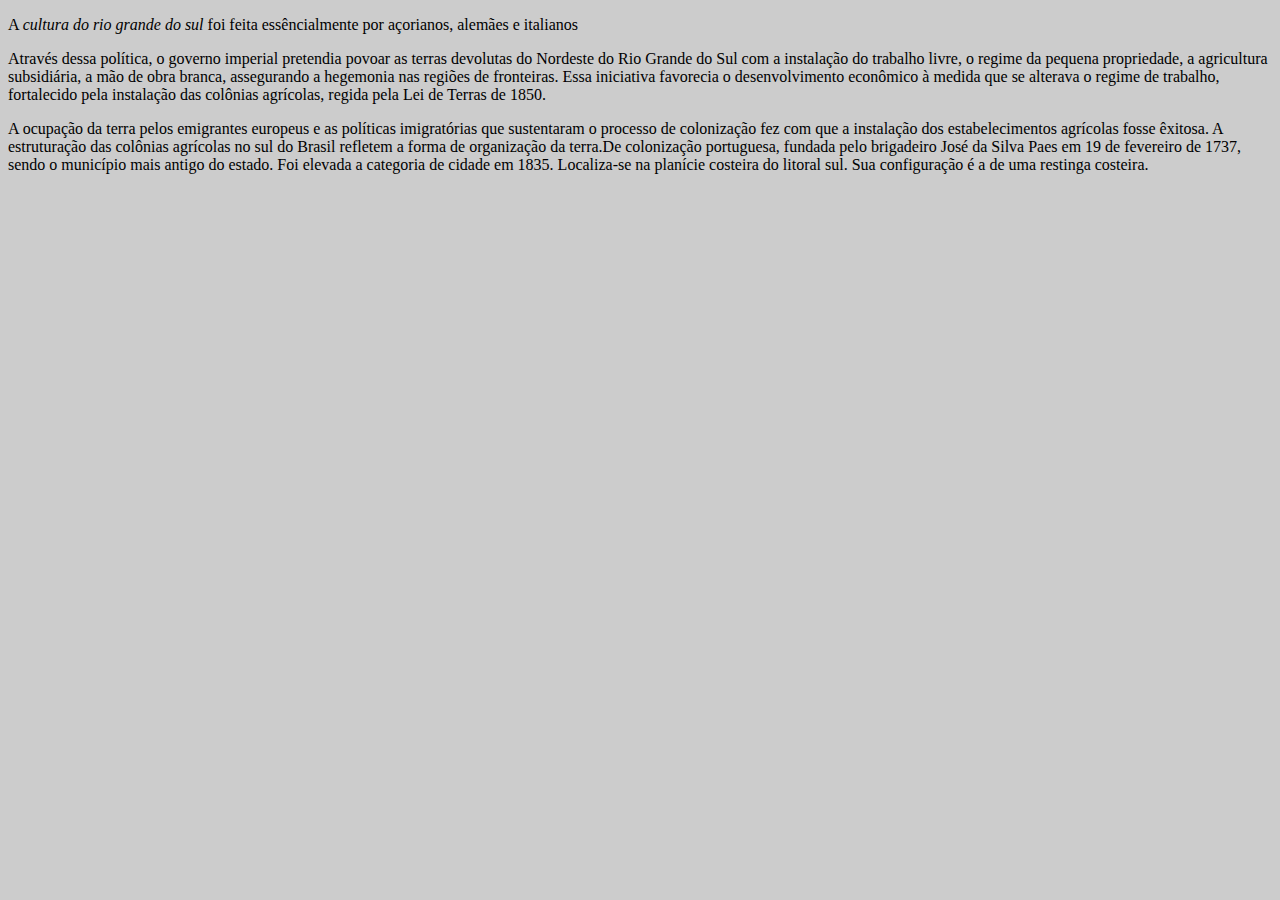
==== cultura.html @ 4dae8ee1 "Update and rename colonização.html to cultura.html" ====
<!DOCTYPE html>
<html lang="pt-br">


<head>
<meta charset="UTF-8">
<title>cultura do Rio Grande sul</title>
<link rel="stylesheet" href="index.css">
  
</head>

<body>

<p>A <em>cultura do rio grande do sul</em> foi feita essêncialmente por açorianos, alemães e italianos</p>
<p>Através dessa política, o governo imperial pretendia povoar as terras devolutas do Nordeste do Rio Grande do Sul com a instalação do trabalho livre, o regime da pequena propriedade, a agricultura subsidiária, a mão de obra branca, assegurando a hegemonia nas regiões de fronteiras. Essa iniciativa favorecia o desenvolvimento econômico à medida que se alterava o regime de trabalho, fortalecido pela instalação das colônias agrícolas, regida pela Lei de Terras de 1850.</p>
<p> A ocupação da terra pelos emigrantes europeus e as políticas imigratórias que sustentaram o processo de colonização fez com que a instalação dos estabelecimentos agrícolas fosse êxitosa. 
A estruturação das colônias agrícolas no sul do Brasil refletem a forma de organização da terra.De colonização portuguesa, fundada pelo brigadeiro José da Silva Paes em 19 de fevereiro de 1737, sendo o município mais antigo do estado. Foi elevada a categoria de cidade em 1835. Localiza-se na planície costeira do litoral sul. Sua configuração é a de uma restinga costeira.</p>
</body>
---- index.css ----
nav{
  font-size: 30px;

}

nav li {
display:inline
margin 0 0 0 30%;

}





body{

background: #cccccc;

}
.centralizar{
    text-align: center;
}
.imagem{
    width:200px;
    margin-left: 40%;
    border: solid 5px rgb(24, 24, 24); 

}




h1{

color:rgb(6, 10, 59);

}

h2{
color:rgb(123, 124, 170)
}
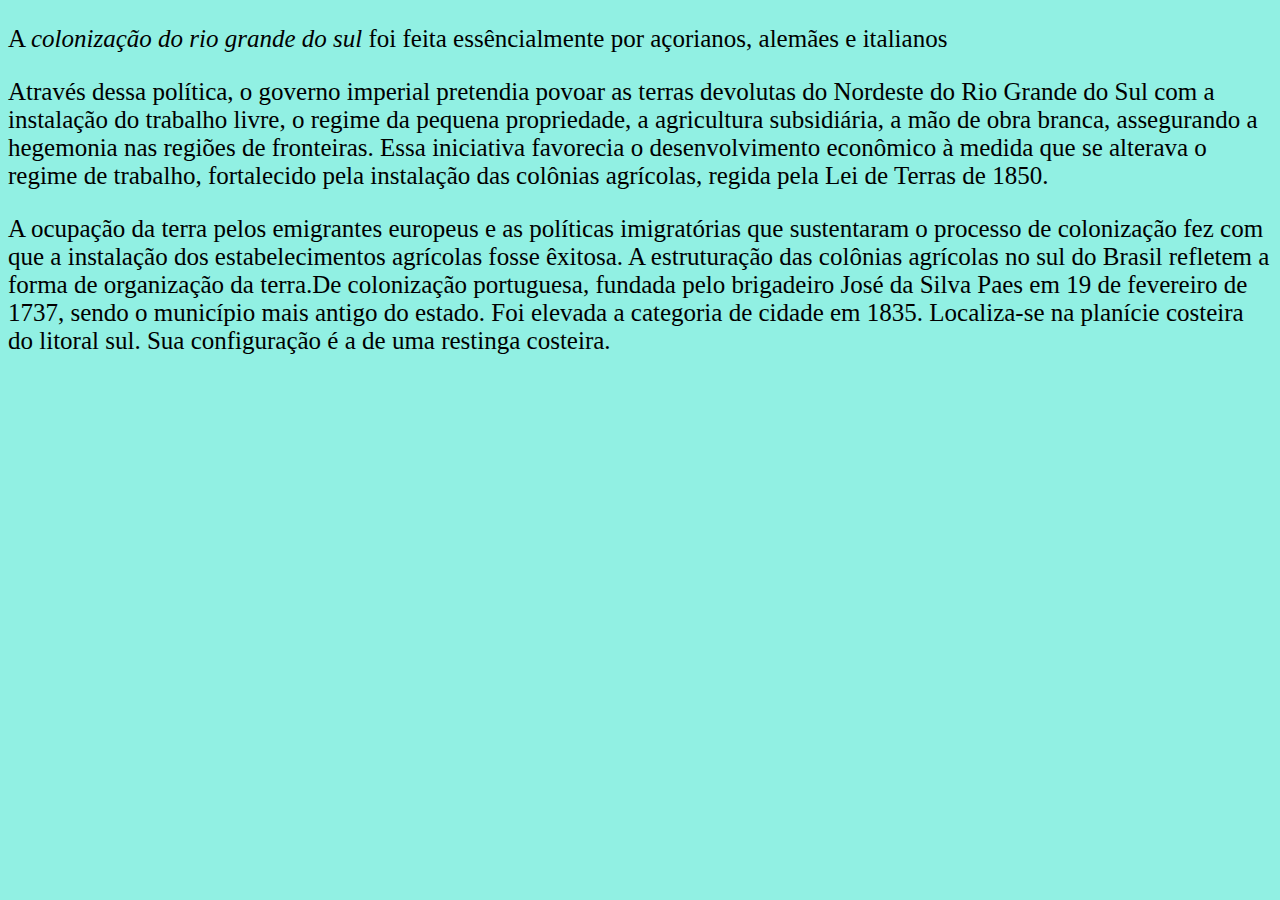
==== commit d70d2c1b: "Update cultura.html" ====
--- a/cultura.html
+++ b/cultura.html
@@ -1,18 +1,19 @@
-
 <!DOCTYPE html>
 <html lang="pt-br">
 
 
 <head>
+<title>cultura do rio grande do sul</title>
 <meta charset="UTF-8">
-<title>cultura do Rio Grande sul</title>
 <link rel="stylesheet" href="index.css">
   
 </head>
 
 <body>
 
-<p>A <em>cultura do rio grande do sul</em> foi feita essêncialmente por açorianos, alemães e italianos</p>
+
+    <header>
+<p>A <em>colonização do rio grande do sul</em> foi feita essêncialmente por açorianos, alemães e italianos</p>
 <p>Através dessa política, o governo imperial pretendia povoar as terras devolutas do Nordeste do Rio Grande do Sul com a instalação do trabalho livre, o regime da pequena propriedade, a agricultura subsidiária, a mão de obra branca, assegurando a hegemonia nas regiões de fronteiras. Essa iniciativa favorecia o desenvolvimento econômico à medida que se alterava o regime de trabalho, fortalecido pela instalação das colônias agrícolas, regida pela Lei de Terras de 1850.</p>
 <p> A ocupação da terra pelos emigrantes europeus e as políticas imigratórias que sustentaram o processo de colonização fez com que a instalação dos estabelecimentos agrícolas fosse êxitosa. 
 A estruturação das colônias agrícolas no sul do Brasil refletem a forma de organização da terra.De colonização portuguesa, fundada pelo brigadeiro José da Silva Paes em 19 de fevereiro de 1737, sendo o município mais antigo do estado. Foi elevada a categoria de cidade em 1835. Localiza-se na planície costeira do litoral sul. Sua configuração é a de uma restinga costeira.</p>
--- a/index.css
+++ b/index.css
@@ -3,41 +3,33 @@
 
 }
 
-nav li {
+nav li{
 display:inline
 margin 0 0 0 30%;
 
 }
 
 
-
-
-
 body{
 
-background: #cccccc;
+background: linear-gradient(to bottom, rgb(145,240,227), rgb(145,240,227));
+font-size: 25px;
+font-family: Georgia, 'Times New Roman', Times, serif;
 
 }
-.centralizar{
+
+h1{
+
+color: rgb(123, 124, 170);
     text-align: center;
 }
 .imagem{
     width:200px;
     margin-left: 40%;
-    border: solid 5px rgb(24, 24, 24); 
+    border: solid 5px rgb(24, 24, 24)
 
 }
 
 
 
 
-h1{
-
-color:rgb(6, 10, 59);
-
-}
-
-h2{
-color:rgb(123, 124, 170)
-}
-
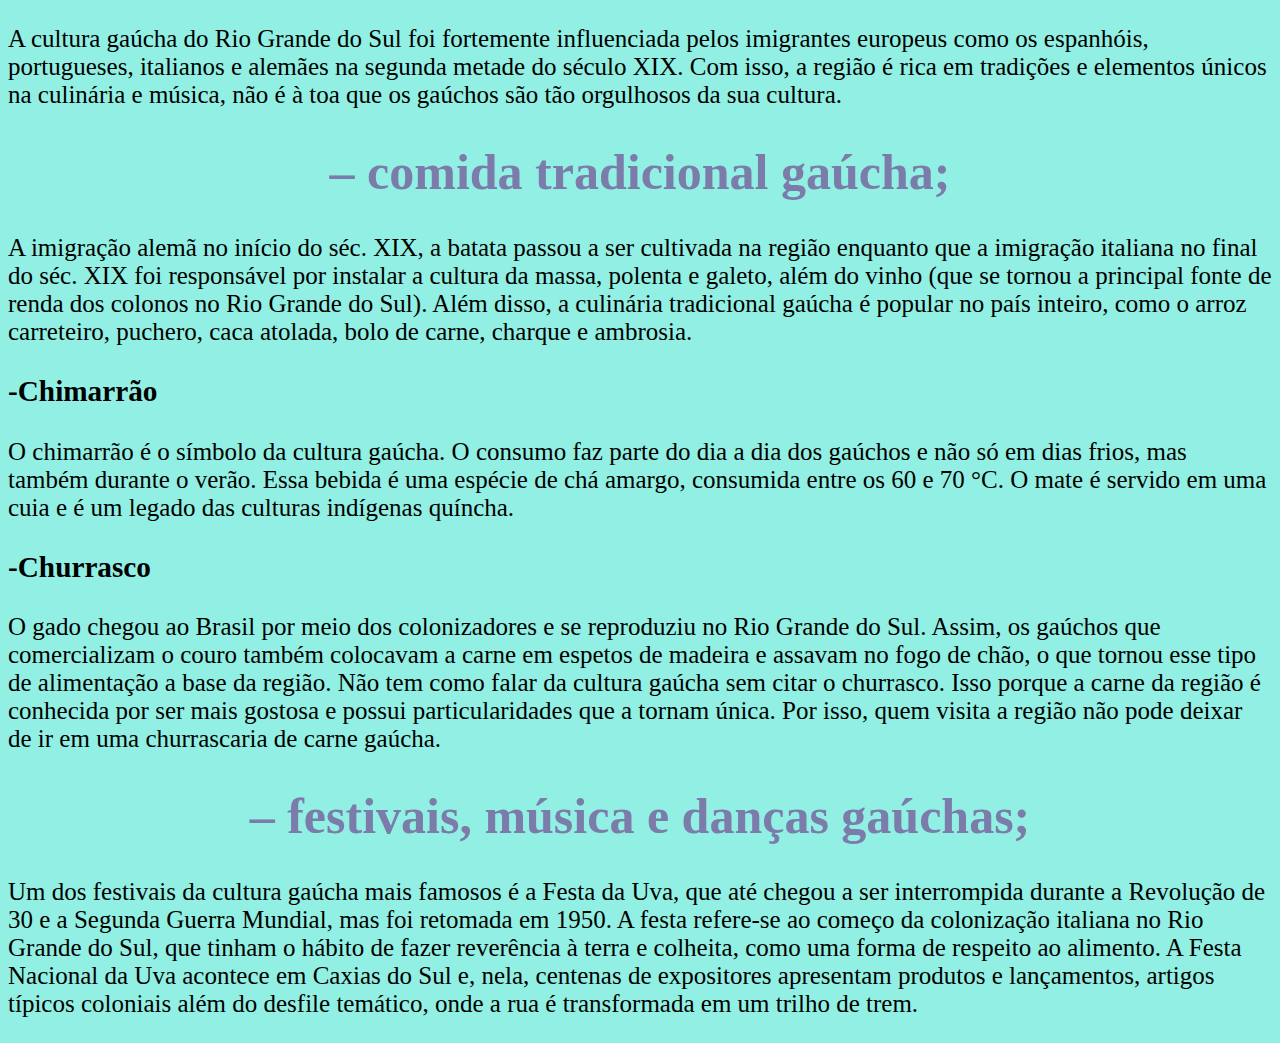
==== commit 914ecffa: "Update cultura.html" ====
--- a/cultura.html
+++ b/cultura.html
@@ -13,8 +13,18 @@
 
 
     <header>
-<p>A <em>colonização do rio grande do sul</em> foi feita essêncialmente por açorianos, alemães e italianos</p>
-<p>Através dessa política, o governo imperial pretendia povoar as terras devolutas do Nordeste do Rio Grande do Sul com a instalação do trabalho livre, o regime da pequena propriedade, a agricultura subsidiária, a mão de obra branca, assegurando a hegemonia nas regiões de fronteiras. Essa iniciativa favorecia o desenvolvimento econômico à medida que se alterava o regime de trabalho, fortalecido pela instalação das colônias agrícolas, regida pela Lei de Terras de 1850.</p>
-<p> A ocupação da terra pelos emigrantes europeus e as políticas imigratórias que sustentaram o processo de colonização fez com que a instalação dos estabelecimentos agrícolas fosse êxitosa. 
-A estruturação das colônias agrícolas no sul do Brasil refletem a forma de organização da terra.De colonização portuguesa, fundada pelo brigadeiro José da Silva Paes em 19 de fevereiro de 1737, sendo o município mais antigo do estado. Foi elevada a categoria de cidade em 1835. Localiza-se na planície costeira do litoral sul. Sua configuração é a de uma restinga costeira.</p>
+<p>A cultura gaúcha do Rio Grande do Sul foi fortemente influenciada pelos imigrantes europeus como os espanhóis, portugueses, italianos e alemães na segunda metade do século XIX. Com isso, a região é rica em tradições e elementos únicos na culinária e música, não é à toa que os gaúchos são tão orgulhosos da sua cultura. </p>
+
+<h1>– comida tradicional gaúcha;</h1>
+    <p> A imigração alemã no início do séc. XIX,  a batata passou a ser cultivada na região enquanto que a imigração italiana no final do séc. XIX foi responsável por instalar a cultura da massa, polenta e galeto, além do vinho (que se tornou a principal fonte de renda dos colonos no Rio Grande do Sul).
+    Além disso, a culinária tradicional gaúcha é popular no país inteiro, como o arroz carreteiro, puchero, caca atolada, bolo de carne, charque e ambrosia. </p>
+    <h3>-Chimarrão</h3>
+    <P>O chimarrão é o símbolo da cultura gaúcha. O consumo faz parte do dia a dia dos gaúchos e não só em dias frios, mas também durante o verão. Essa bebida é uma espécie de chá amargo, consumida entre os 60 e 70 °C. O mate é servido em uma cuia e é um legado das culturas indígenas quíncha.</P>
+    <h3>-Churrasco</h3>
+    <p>O gado chegou ao Brasil por meio dos colonizadores e se reproduziu no Rio Grande do Sul. Assim, os gaúchos que comercializam o couro também colocavam a carne em espetos de madeira e assavam no fogo de chão, o que tornou esse tipo de alimentação a base da região. 
+    Não tem como falar da cultura gaúcha sem citar o churrasco. Isso porque a carne da região é conhecida por ser mais gostosa e possui particularidades que a tornam única. Por isso, quem visita a região não pode deixar de ir em uma churrascaria de carne gaúcha.</p>
+
+    <h1>– festivais, música e danças gaúchas;</h1>
+    <P>Um dos festivais da cultura gaúcha mais famosos é a Festa da Uva, que até chegou a ser interrompida durante a Revolução de 30 e a Segunda Guerra Mundial, mas foi retomada em 1950. A festa refere-se ao começo da colonização italiana no Rio Grande do Sul, que tinham o hábito de fazer reverência à terra e colheita, como uma forma de respeito ao alimento. 
+    A Festa Nacional da Uva acontece em Caxias do Sul e, nela, centenas de expositores apresentam produtos e lançamentos, artigos típicos coloniais além do desfile temático, onde a rua é transformada em um trilho de trem. </P>
 </body>
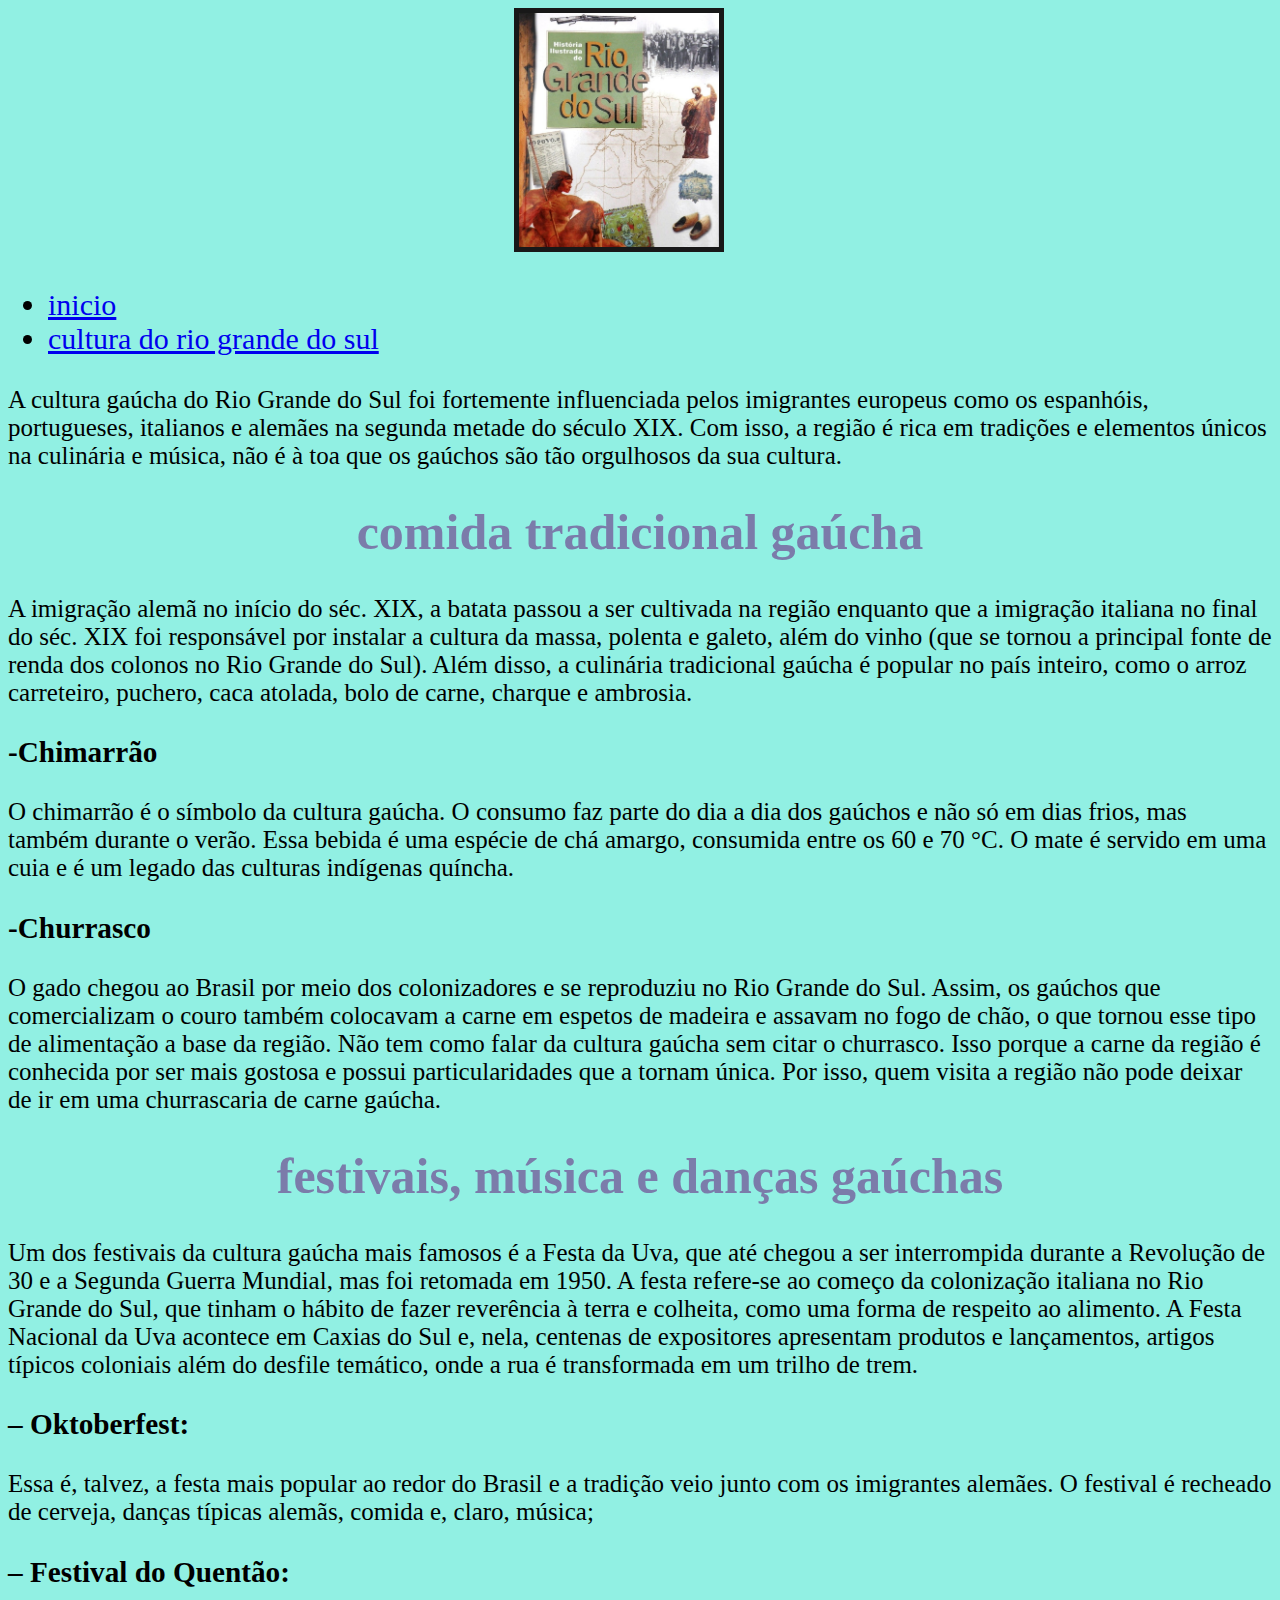
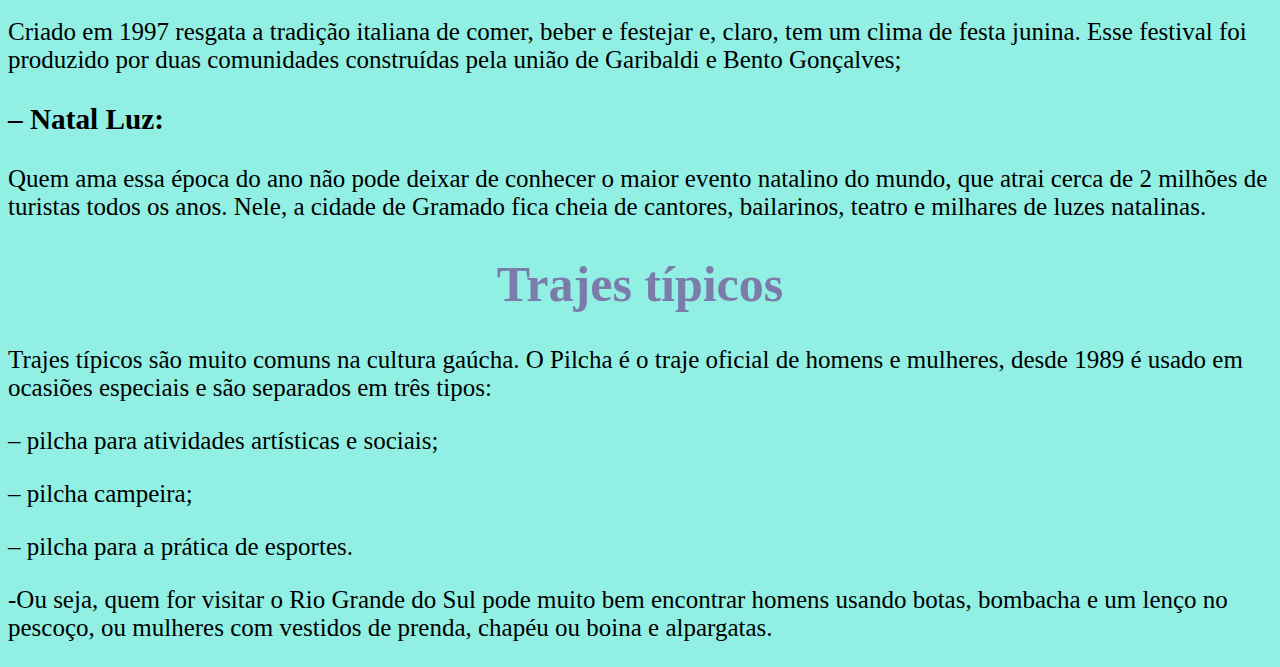
==== commit ab744872: "Update cultura.html" ====
--- a/cultura.html
+++ b/cultura.html
@@ -3,19 +3,27 @@
 
 
 <head>
-<title>cultura do rio grande do sul</title>
 <meta charset="UTF-8">
+<title>Historia do Rio Grande</title>
 <link rel="stylesheet" href="index.css">
   
 </head>
 
 <body>
 
+ <header>
 
-    <header>
+  <img class="imagem"  src="riogrande.jpg" alt="historia do rio grande">
+ <nav>
+    <ul>
+        <li> <a href="index.html">inicio</a> </li>
+        <li>  <a href="cultura.html">cultura do rio grande do sul</a> </li>
+    </ul>
+</nav>
+</header>
 <p>A cultura gaúcha do Rio Grande do Sul foi fortemente influenciada pelos imigrantes europeus como os espanhóis, portugueses, italianos e alemães na segunda metade do século XIX. Com isso, a região é rica em tradições e elementos únicos na culinária e música, não é à toa que os gaúchos são tão orgulhosos da sua cultura. </p>
 
-<h1>– comida tradicional gaúcha;</h1>
+<h1>comida tradicional gaúcha</h1>
     <p> A imigração alemã no início do séc. XIX,  a batata passou a ser cultivada na região enquanto que a imigração italiana no final do séc. XIX foi responsável por instalar a cultura da massa, polenta e galeto, além do vinho (que se tornou a principal fonte de renda dos colonos no Rio Grande do Sul).
     Além disso, a culinária tradicional gaúcha é popular no país inteiro, como o arroz carreteiro, puchero, caca atolada, bolo de carne, charque e ambrosia. </p>
     <h3>-Chimarrão</h3>
@@ -24,7 +32,22 @@
     <p>O gado chegou ao Brasil por meio dos colonizadores e se reproduziu no Rio Grande do Sul. Assim, os gaúchos que comercializam o couro também colocavam a carne em espetos de madeira e assavam no fogo de chão, o que tornou esse tipo de alimentação a base da região. 
     Não tem como falar da cultura gaúcha sem citar o churrasco. Isso porque a carne da região é conhecida por ser mais gostosa e possui particularidades que a tornam única. Por isso, quem visita a região não pode deixar de ir em uma churrascaria de carne gaúcha.</p>
 
-    <h1>– festivais, música e danças gaúchas;</h1>
-    <P>Um dos festivais da cultura gaúcha mais famosos é a Festa da Uva, que até chegou a ser interrompida durante a Revolução de 30 e a Segunda Guerra Mundial, mas foi retomada em 1950. A festa refere-se ao começo da colonização italiana no Rio Grande do Sul, que tinham o hábito de fazer reverência à terra e colheita, como uma forma de respeito ao alimento. 
-    A Festa Nacional da Uva acontece em Caxias do Sul e, nela, centenas de expositores apresentam produtos e lançamentos, artigos típicos coloniais além do desfile temático, onde a rua é transformada em um trilho de trem. </P>
+    <h1>festivais, música e danças gaúchas</h1>
+    <P>Um dos festivais da cultura gaúcha mais famosos é a Festa da Uva, que até chegou a ser interrompida durante a Revolução de 30 e a Segunda Guerra Mundial, mas foi retomada em 1950. A festa refere-se ao começo da colonização italiana no Rio Grande do Sul, que tinham o hábito de fazer reverência à terra e colheita, como uma forma de respeito ao alimento.
+    A Festa Nacional da Uva acontece em Caxias do Sul e, nela, centenas de expositores apresentam produtos e lançamentos, artigos típicos coloniais além do desfile temático, onde a rua é transformada em um trilho de trem.</P> 
+    <h3>– Oktoberfest: </h3>
+    <p>Essa é, talvez, a festa mais popular ao redor do Brasil e a tradição veio junto com os imigrantes alemães. O festival é recheado de cerveja, danças típicas alemãs, comida e, claro, música; </p>
+    <h3>– Festival do Quentão:</h3> 
+    <p>Criado em 1997 resgata a tradição italiana de comer, beber e festejar e, claro, tem um clima de festa junina. Esse festival foi produzido por duas comunidades construídas pela união de Garibaldi e Bento Gonçalves;</p>
+    <h3>– Natal Luz:</h3> 
+    <p>Quem ama essa época do ano não pode deixar de conhecer o maior evento natalino do mundo, que atrai cerca de 2 milhões de turistas todos os anos. Nele, a cidade de Gramado fica cheia de cantores, bailarinos, teatro e milhares de luzes natalinas.</p>
+
+    <h1>Trajes típicos</h1>
+    <p> Trajes típicos são muito comuns na cultura gaúcha. O Pilcha é o traje oficial de homens e mulheres, desde 1989 é usado em ocasiões especiais e são separados em três tipos:</p>
+    <p>– pilcha para atividades artísticas e sociais; </p>
+    <p>– pilcha campeira;</p>
+    <p>– pilcha para a prática de esportes.</p> 
+    <p>-Ou seja, quem for visitar o Rio Grande do Sul pode muito bem encontrar homens usando botas, bombacha e um lenço no pescoço, ou mulheres com vestidos de prenda, chapéu ou boina e alpargatas.</p> 
+
+
 </body>
